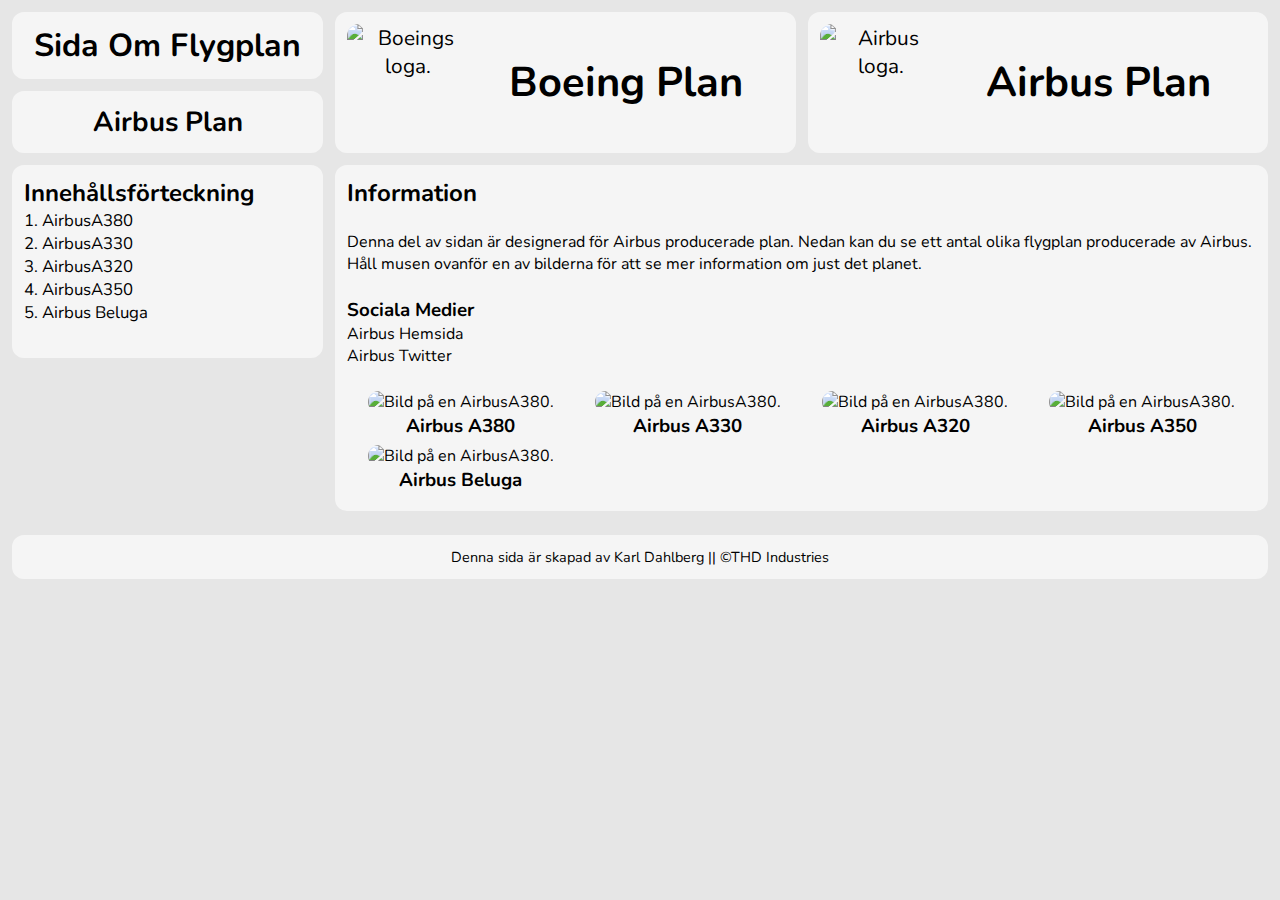
==== AirbusClass.html @ 37941bda "first commit" ====
<!DOCTYPE html>
<html lang="en">
  <head>
    <meta charset="UTF-8" />
    <meta name="viewport" content="width=device-width, initial-scale=1.0" />
    <title>Sida Om Flygplan</title>
    <link rel="stylesheet" href="style.css" />
    <link
      href="https://fonts.googleapis.com/css2?family=Nunito&display=swap"
      rel="stylesheet"
    />
  </head>
  <body>
    <header>
      <div class="header-flex">
        <div class="left-side">
          <div class="left-side-top">
            <h1><a href="index.html">Sida Om Flygplan</a></h1>
          </div>
          <div class="left-side-bottom">
            <h2>Airbus Plan</h2>
          </div>
        </div>
        <nav class="right-side">
          <a class="right-side-left" href="BoeingClass.html">
            <img
              class="right-side-bild"
              src="bilder/boeingLogoF.png"
              alt="Boeings loga."
            />
            <h1 class="right-side-titel">Boeing Plan</h1>
          </a>
          <a class="right-side-right" href="AirbusClass.html">
            <img
              class="right-side-bild"
              src="bilder/airbusLogoF2.png"
              alt="Airbus loga."
            />
            <h1 class="right-side-titel">Airbus Plan</h1>
          </a>
        </nav>
      </div>
    </header>
    <div class="body-flex">
      <div class="body-left-side">
        <h2>Innehållsförteckning</h2>
        <nav>
          <ul>
            <li><a href="#AirbusA380">AirbusA380</a></li>
            <li><a href="#AirbusA330">AirbusA330</a></li>
            <li><a href="#AirbusA320">AirbusA320</a></li>
            <li><a href="#AirbusA350">AirbusA350</a></li>
            <li><a href="#Airbus Beluga">Airbus Beluga</a></li>
          </ul>
        </nav>
        <br />
      </div>
      <div class="body-right-side">
        <div class="body-right-top">
          <h2>Information</h2>
          <br />
          <p>
            Denna del av sidan är designerad för Airbus producerade plan. Nedan
            kan du se ett antal olika flygplan producerade av Airbus. Håll musen
            ovanför en av bilderna för att se mer information om just det
            planet.
          </p>
          <br />
          <h3>Sociala Medier</h3>
          <nav>
            <a href="https://www.airbus.com/">Airbus Hemsida</a>
            <br />
            <a href="https://twitter.com/airbus">Airbus Twitter</a>
          </nav>
        </div>
        <div class="body-right-plan">
          <img
            class="planBild"
            src="bilder/airbusA380.png"
            alt="Bild på en AirbusA380."
          />
          <h3 id="AirbusA380">Airbus A380</h3>
          <div class="dropdown-plan">
            <h4>Information</h4>
            <p>
              Lorem ipsum dolor sit amet consectetur adipisicing elit.
              Asperiores magni sequi, laborum beatae culpa nemo.
            </p>
          </div>
        </div>
        <div class="body-right-plan">
          <img
            class="planBild"
            src="bilder/airbusA380.png"
            alt="Bild på en AirbusA380."
          />
          <h3 id="AirbusA330">Airbus A330</h3>
          <div class="dropdown-plan">
            <h4>Information</h4>
            <p>
              Lorem ipsum dolor sit amet consectetur adipisicing elit.
              Asperiores magni sequi, laborum beatae culpa nemo.
            </p>
          </div>
        </div>
        <div class="body-right-plan">
          <img
            class="planBild"
            src="bilder/airbusA380.png"
            alt="Bild på en AirbusA380."
          />
          <h3 id="AirbusA320">Airbus A320</h3>
          <div class="dropdown-plan">
            <h4>Information</h4>
            <p>
              Lorem ipsum dolor sit amet consectetur adipisicing elit.
              Asperiores magni sequi, laborum beatae culpa nemo.
            </p>
          </div>
        </div>
        <div class="body-right-plan">
          <img
            class="planBild"
            src="bilder/airbusA380.png"
            alt="Bild på en AirbusA380."
          />
          <h3 id="AirbusA350">Airbus A350</h3>
          <div class="dropdown-plan">
            <h4>Information</h4>
            <p>
              Lorem ipsum dolor sit amet consectetur adipisicing elit.
              Asperiores magni sequi, laborum beatae culpa nemo.
            </p>
          </div>
        </div>
        <div class="body-right-plan">
          <img
            class="planBild"
            src="bilder/airbusA380.png"
            alt="Bild på en AirbusA380."
          />
          <h3 id="Airbus Beluga">Airbus Beluga</h3>
          <div class="dropdown-plan">
            <h4>Information</h4>
            <p>
              Lorem ipsum dolor sit amet consectetur adipisicing elit.
              Asperiores magni sequi, laborum beatae culpa nemo.
            </p>
          </div>
        </div>
      </div>
    </div>
    <footer>
      <div class="footer-flex">
        <p>Denna sida är skapad av Karl Dahlberg || ©THD Industries</p>
      </div>
    </footer>
  </body>
</html>
---- style.css ----
* {
  box-sizing: border-box;
  padding: 0;
  margin: 0;
}

body {
  background-color: rgb(230, 230, 230);
  font-family: "Nunito", sans-serif;
  flex-flow: row wrap;
  font-size: 100%;
}

.header-flex {
  display: flex;
  margin: 12px;
}

.left-side {
  flex: 0 1 25%;
  margin-right: 6px;
  text-align: center;
  align-items: stretch;
}
.left-side-top {
  background-color: whitesmoke;
  border: 12px solid whitesmoke;
  border-radius: 12px;
  margin-bottom: 12px;
}
.left-side-bottom {
  background-color: whitesmoke;
  border: 12px solid whitesmoke;
  border-radius: 12px;
  margin-top: 12px;
  font-size: 115%;
}

.right-side {
  flex: 0 1 75%;
  margin-left: 6px;
  display: flex;
  text-align: center;
  font-size: 200%;
}
.right-side-left {
  flex: 0 1 50%;
  background-color: whitesmoke;
  border: 12px solid whitesmoke;
  border-radius: 12px;
  margin-right: 6px;
  font-size: 65%;
  display: flex;
}
.right-side-right {
  flex: 0 1 50%;
  background-color: whitesmoke;
  border: 12px solid whitesmoke;
  border-radius: 12px;
  margin-left: 6px;
  font-size: 65%;
  display: flex;
}

.right-side-bild {
  flex: 0 1 28%;
  border-radius: 12px;
}
.right-side-titel {
  flex: 0 1 72%;
  align-self: center;
}

.body-flex {
  display: flex;
  margin: 12px;
  align-items: flex-start;
  text-align: start;
}

.body-left-side {
  flex: 0 1 25%;
  background-color: whitesmoke;
  margin-right: 6px;
  border: 12px solid whitesmoke;
  border-radius: 12px;
}

.index-body-right-side {
  flex: 0 1 75%;
  background-color: whitesmoke;
  margin-left: 6px;
  border: 12px solid whitesmoke;
  border-radius: 12px;
}

.body-right-side {
  flex: 0 1 75%;
  display: flex;
  background-color: whitesmoke;
  margin-left: 6px;
  border: 12px solid whitesmoke;
  border-radius: 12px;
  flex-flow: row wrap;
}
.body-right-top {
  flex: 0 1 100%;
  margin-bottom: 24px;
}
.body-right-plan {
  flex: 0 1 25%;
  text-align: center;
  margin-bottom: 6px;
  position: relative;
  display: inline-block;
}
.dropdown-plan {
  display: none;
  position: top;
  background-color: #f9f9f9;
  border: 12px solid #f9f9f9;
  border-radius: 12px;
  margin-bottom: 12px;
  min-width: 160px;
  box-shadow: 0px 8px 16px 0px rgba(0, 0, 0, 0.2);
}
.planBild {
  border-radius: 12px;
  min-width: 40px;
  max-width: 100%;
  height: auto;
}

nav h1,
a {
  color: black;
  text-decoration: none;
}

nav li {
  color: black;
  text-decoration: none;
  list-style: decimal inside;
  font-size: 105%;
}

a:hover {
  color: gray;
  transition: 0.2s ease-in-out;
}

h1:hover {
  color: gray;
  transition: 0.2s ease-in-out;
}

li:hover {
  font-size: 107%;
  text-decoration: underline;
  color: gray;
  transition: 0.2s ease-in-out;
}

.body-right-plan:hover .dropdown-plan {
  display: block;
}
.body-right-plan:hover {
  transform: scale(1.05);
  transition: 0.2s ease-in-out;
}

.right-side-left:hover {
  transform: rotate(-1deg) scale(1.02);
  transition: 0.1s ease-in-out;
}
.right-side-right:hover {
  transform: rotate(-1deg) scale(1.02);
  transition: 0.1s ease-in-out;
}
.left-side-top:hover {
  transform: rotate(-1deg) scale(1.02);
  transition: 0.1s ease-in-out;
}

.footer-flex {
  background-color: whitesmoke;
  text-align: center;
  border: 12px solid whitesmoke;
  border-radius: 12px;
  margin: 12px;
  margin-top: 24px;
  font-size: 90%;
}
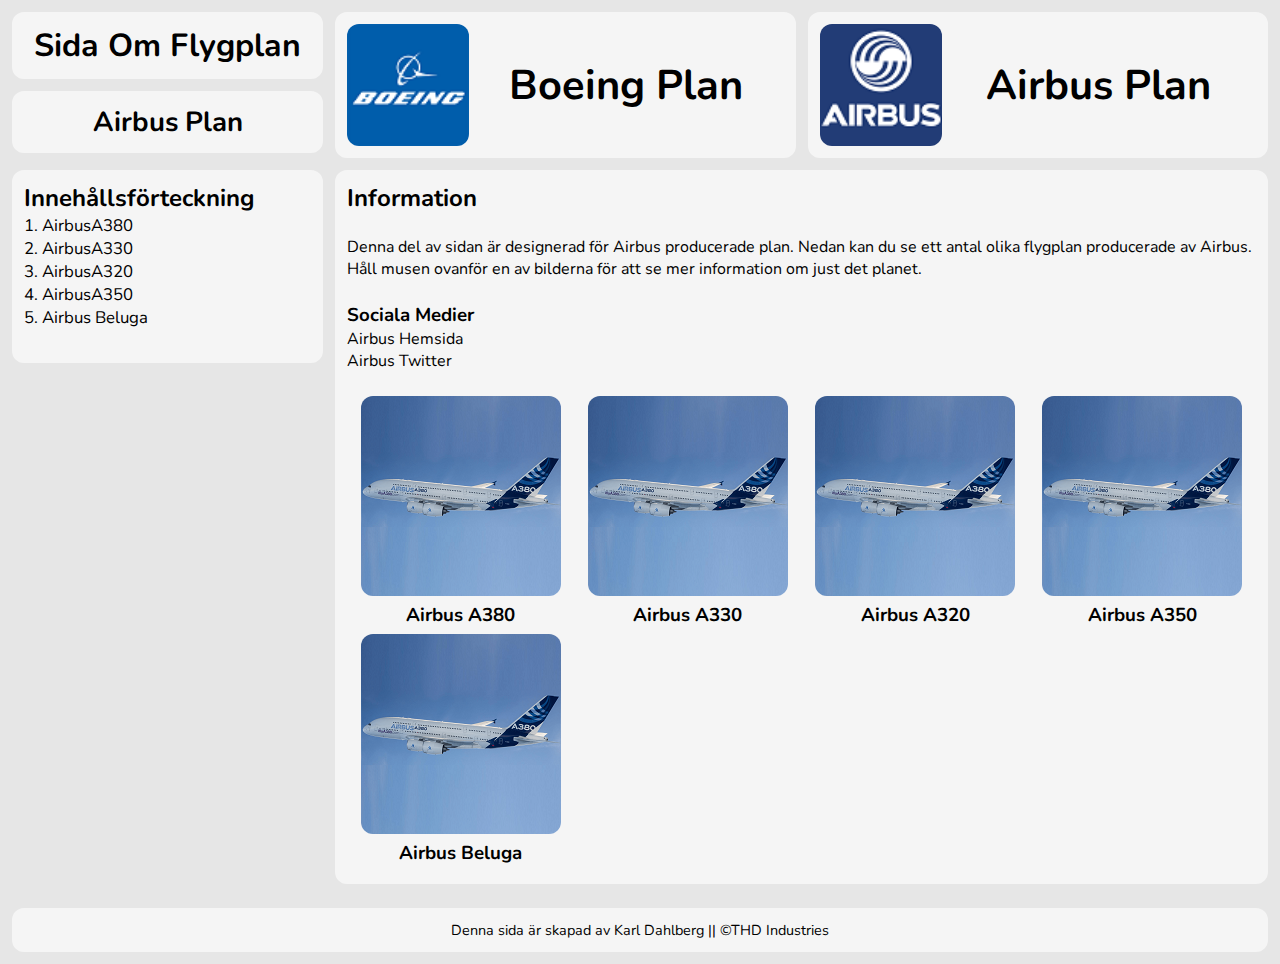
==== commit dc64e254: "Fixed invalid image paths" ====
--- a/AirbusClass.html
+++ b/AirbusClass.html
@@ -25,7 +25,7 @@
           <a class="right-side-left" href="BoeingClass.html">
             <img
               class="right-side-bild"
-              src="bilder/boeingLogoF.png"
+              src="Bilder/boeingLogoF.png"
               alt="Boeings loga."
             />
             <h1 class="right-side-titel">Boeing Plan</h1>
@@ -33,7 +33,7 @@
           <a class="right-side-right" href="AirbusClass.html">
             <img
               class="right-side-bild"
-              src="bilder/airbusLogoF2.png"
+              src="Bilder/airbusLogoF2.png"
               alt="Airbus loga."
             />
             <h1 class="right-side-titel">Airbus Plan</h1>
@@ -76,7 +76,7 @@
         <div class="body-right-plan">
           <img
             class="planBild"
-            src="bilder/airbusA380.png"
+            src="Bilder/airbusA380.png"
             alt="Bild på en AirbusA380."
           />
           <h3 id="AirbusA380">Airbus A380</h3>
@@ -91,7 +91,7 @@
         <div class="body-right-plan">
           <img
             class="planBild"
-            src="bilder/airbusA380.png"
+            src="Bilder/airbusA380.png"
             alt="Bild på en AirbusA380."
           />
           <h3 id="AirbusA330">Airbus A330</h3>
@@ -106,7 +106,7 @@
         <div class="body-right-plan">
           <img
             class="planBild"
-            src="bilder/airbusA380.png"
+            src="Bilder/airbusA380.png"
             alt="Bild på en AirbusA380."
           />
           <h3 id="AirbusA320">Airbus A320</h3>
@@ -121,7 +121,7 @@
         <div class="body-right-plan">
           <img
             class="planBild"
-            src="bilder/airbusA380.png"
+            src="Bilder/airbusA380.png"
             alt="Bild på en AirbusA380."
           />
           <h3 id="AirbusA350">Airbus A350</h3>
@@ -136,7 +136,7 @@
         <div class="body-right-plan">
           <img
             class="planBild"
-            src="bilder/airbusA380.png"
+            src="Bilder/airbusA380.png"
             alt="Bild på en AirbusA380."
           />
           <h3 id="Airbus Beluga">Airbus Beluga</h3>
